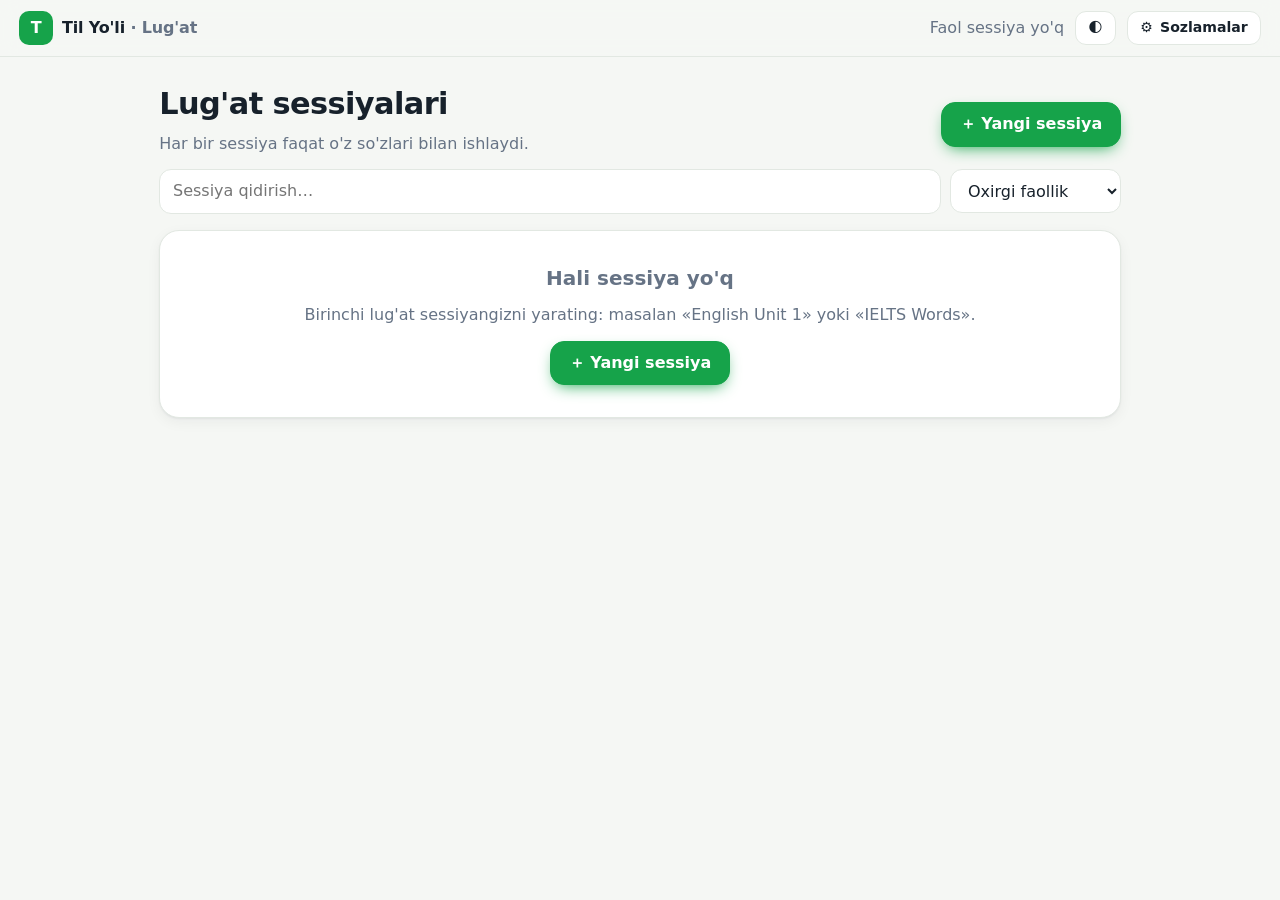
==== vocab/index.html @ 92794981 "Lug'at sessiyalari ilovasi (vocab/): sessiyalar, qat'iy izolyatsiya, mashqlar, takrorlash, migratsiy" ====
<!doctype html>
<html lang="uz">
<head>
<meta charset="utf-8">
<meta name="viewport" content="width=device-width, initial-scale=1, viewport-fit=cover">
<title>Lug'at Sessiyalari — Til Yo'li</title>
<meta name="description" content="Inglizcha so'zlarni sessiyalar bo'yicha yodlang: har bir sessiya faqat o'z so'zlari bilan ishlaydi.">
<link rel="icon" href="data:image/svg+xml,%3Csvg xmlns='http://www.w3.org/2000/svg' viewBox='0 0 64 64'%3E%3Crect width='64' height='64' rx='18' fill='%2316a34a'/%3E%3Cpath d='M18 22h28M32 22v24' stroke='white' stroke-width='8' stroke-linecap='round'/%3E%3C/svg%3E">
<link rel="stylesheet" href="app.css">
<script>try{var t=JSON.parse(localStorage.getItem('vocab:v1')||'{}').settings;t=t&&t.theme;var d=t==='dark'||(t!=='light'&&matchMedia('(prefers-color-scheme: dark)').matches);document.documentElement.dataset.theme=d?'dark':'light';}catch(e){}</script>
</head>
<body>
<a class="skip" href="#main">Asosiy mazmunga o'tish</a>
<div id="app"></div>
<div id="modal" hidden></div>
<div id="toasts" aria-live="polite"></div>
<noscript><p style="padding:2rem">Bu sayt ishlashi uchun JavaScript kerak.</p></noscript>
<script src="legacy-words.js"></script>
<script src="store.js"></script>
<script src="engine.js"></script>
<script src="ui.js"></script>
</body>
</html>
---- vocab/app.css ----
:root{--bg:#f5f7f4;--card:#fff;--ink:#17212b;--mute:#667385;--line:#e2e8e2;--g:#16a34a;--gd:#15803d;--gl:#dcfce7;--b:#2563eb;--bl:#dbeafe;--y:#f59e0b;--yl:#fef3c7;--r:#dc2626;--rl:#fee2e2;--sc:#16a34a;--r-lg:20px;--sh:0 1px 2px rgba(16,24,40,.05),0 4px 14px rgba(16,24,40,.05);--font:Inter,"Segoe UI",system-ui,-apple-system,Arial,sans-serif}
:root[data-theme=dark]{--bg:#0d1511;--card:#16211b;--ink:#e9f1eb;--mute:#93a69a;--line:#263629;--gl:#12351f;--bl:#14284a;--yl:#3a2d08;--rl:#3d1717;--sh:0 1px 2px rgba(0,0,0,.4)}
*{box-sizing:border-box}body{margin:0;background:var(--bg);color:var(--ink);font:500 16px/1.55 var(--font)}
h1{font-size:1.9rem;margin:0 0 .3rem;letter-spacing:-.02em}h2{font-size:1.25rem;margin:0 0 .6rem}h3{font-size:1.05rem;margin:0 0 .4rem}p{margin:0 0 .8rem}a{color:var(--b)}
button,input,select,textarea{font:inherit;color:inherit}:focus-visible{outline:3px solid var(--b);outline-offset:2px}[hidden]{display:none!important}
.skip{position:absolute;left:-999px}.skip:focus{left:8px;top:8px;background:#000;color:#fff;padding:.5rem 1rem;z-index:99}
.mute{color:var(--mute)}.sr{position:absolute;width:1px;height:1px;overflow:hidden;clip:rect(0 0 0 0)}.center{text-align:center}
.top{position:sticky;top:0;z-index:20;display:flex;align-items:center;gap:.7rem;padding:.7rem 1.2rem;background:color-mix(in srgb,var(--bg) 88%,transparent);backdrop-filter:blur(8px);border-bottom:1px solid var(--line)}
.brand{display:flex;align-items:center;gap:.55rem;font-weight:800;color:var(--ink);text-decoration:none;letter-spacing:-.01em}.logo{width:34px;height:34px;border-radius:10px;background:var(--g);display:grid;place-items:center;color:#fff;font-weight:900}
.top .sp{flex:1}.page{max-width:1000px;margin:0 auto;padding:1.4rem 1.2rem 5rem}
.btn{display:inline-flex;align-items:center;justify-content:center;gap:.45rem;min-height:44px;padding:.55rem 1.1rem;border-radius:14px;border:1px solid var(--line);background:var(--card);font-weight:700;cursor:pointer;text-decoration:none;color:var(--ink);transition:transform .08s,box-shadow .15s,border-color .15s}
.btn:hover{border-color:var(--sc)}.btn:active{transform:translateY(1px)}.btn.p{background:var(--sc);border-color:var(--sc);color:#fff;box-shadow:0 6px 16px -6px var(--sc)}.btn.d{background:var(--r);border-color:var(--r);color:#fff}.btn.s{min-height:34px;padding:.25rem .75rem;font-size:.88rem;border-radius:11px}.btn[disabled]{opacity:.5;cursor:not-allowed}.btn.block{width:100%}
.card{background:var(--card);border:1px solid var(--line);border-radius:var(--r-lg);padding:1.1rem 1.2rem;box-shadow:var(--sh);margin-bottom:1rem}
.grid{display:grid;gap:1rem}.cards{grid-template-columns:repeat(auto-fill,minmax(270px,1fr))}.g4{grid-template-columns:repeat(auto-fit,minmax(130px,1fr))}.row{display:flex;gap:.6rem;flex-wrap:wrap;align-items:center}.row.sb{justify-content:space-between}
input,select,textarea{border:1px solid var(--line);background:var(--card);border-radius:12px;padding:.55rem .8rem;min-height:44px;max-width:100%}textarea{width:100%;min-height:150px;font-family:ui-monospace,Menlo,Consolas,monospace;font-size:.92rem}input:focus,textarea:focus,select:focus{border-color:var(--sc);outline:0}
label{display:block;font-weight:700;margin:.7rem 0 .25rem}.chip{display:inline-flex;align-items:center;gap:.35rem;padding:.15rem .65rem;border-radius:99px;font-size:.8rem;font-weight:700;background:var(--bl);color:var(--b)}.chip.g{background:var(--gl);color:var(--gd)}.chip.y{background:var(--yl);color:#a16207}.chip.r{background:var(--rl);color:var(--r)}
:root[data-theme=dark] .chip.g{color:#86efac}:root[data-theme=dark] .chip.y{color:#fcd34d}:root[data-theme=dark] .chip.r{color:#fca5a5}:root[data-theme=dark] .chip{color:#93c5fd}
.dot{width:10px;height:10px;border-radius:50%;background:var(--sc);display:inline-block}
.bar{height:10px;border-radius:99px;background:var(--line);overflow:hidden}.bar>i{display:block;height:100%;border-radius:99px;background:var(--sc);transition:width .35s}
.scard{position:relative;display:block;text-decoration:none;color:inherit;overflow:hidden;padding-top:1.4rem}.scard::before{content:"";position:absolute;left:0;right:0;top:0;height:6px;background:var(--sc)}.scard:hover{border-color:var(--sc)}
.scard.active{outline:3px solid var(--sc);outline-offset:-1px}.scard h3{margin:0 0 .35rem;font-size:1.15rem;overflow-wrap:anywhere}
.stat{text-align:center;padding:.9rem .5rem}.stat b{display:block;font-size:1.55rem;line-height:1.2}.stat span{color:var(--mute);font-size:.82rem}
.shead{border-top:6px solid var(--sc)}.banner{display:flex;gap:.6rem;align-items:center;padding:.5rem 1.2rem;background:var(--sc);color:#fff;font-weight:700;font-size:.9rem}.banner a{color:#fff}
table{width:100%;border-collapse:collapse}th,td{text-align:left;padding:.55rem .5rem;border-bottom:1px solid var(--line);vertical-align:top}th{color:var(--mute);font-size:.76rem;text-transform:uppercase;letter-spacing:.05em}.tw{overflow-x:auto}
.empty{text-align:center;padding:2rem 1rem;color:var(--mute)}.err{color:var(--r);font-weight:700;min-height:1.4em}
#modal{position:fixed;inset:0;z-index:60;background:rgba(8,18,12,.55);display:grid;place-items:center;padding:1rem}.box{background:var(--card);border-radius:22px;padding:1.3rem;width:100%;max-width:560px;max-height:90vh;overflow:auto;border:1px solid var(--line);animation:up .18s ease-out}
@keyframes up{from{transform:translateY(14px);opacity:0}}
#toasts{position:fixed;left:0;right:0;bottom:1rem;z-index:80;display:flex;flex-direction:column;align-items:center;gap:.5rem;pointer-events:none}.toast{background:var(--ink);color:var(--bg);padding:.6rem 1.1rem;border-radius:12px;font-weight:700;box-shadow:0 8px 24px rgba(0,0,0,.25)}
/* Mashq ekrani */
#run{position:fixed;inset:0;z-index:40;background:var(--card);display:flex;flex-direction:column}
.r-top{display:flex;align-items:center;gap:.8rem;padding:.7rem 1rem;max-width:860px;width:100%;margin:0 auto}.r-top .bar{flex:1}.x{border:0;background:none;font-size:1.5rem;cursor:pointer;width:44px;height:44px;border-radius:12px;color:var(--mute)}.x:hover{background:var(--bg)}
.sess-chip{display:flex;align-items:center;gap:.5rem;max-width:860px;width:100%;margin:0 auto;padding:0 1rem .4rem;font-weight:700;font-size:.9rem;color:var(--mute)}
.r-body{flex:1;overflow:auto;padding:1rem;max-width:700px;width:100%;margin:0 auto}
.q-hint{font-size:1.2rem;font-weight:700;color:var(--mute);margin-bottom:.8rem}.q-word{font-size:2.4rem;font-weight:800;letter-spacing:-.02em;overflow-wrap:anywhere;margin:.2rem 0 1rem;display:flex;gap:.7rem;align-items:center;flex-wrap:wrap}
.spk{border:1px solid var(--line);background:var(--bl);border-radius:14px;width:48px;height:48px;font-size:1.3rem;cursor:pointer}
.opts{display:grid;gap:.7rem}@media(min-width:600px){.opts{grid-template-columns:1fr 1fr}}
.opt{display:flex;gap:.8rem;align-items:center;text-align:left;background:var(--card);border:2px solid var(--line);border-bottom-width:4px;border-radius:16px;padding:.9rem 1rem;font-weight:700;font-size:1.05rem;cursor:pointer;min-height:56px}.opt kbd{border:1px solid var(--line);border-radius:8px;padding:0 .45rem;font-size:.78rem;color:var(--mute)}
.opt:hover{border-color:var(--sc)}.opt.sel{border-color:var(--b);background:var(--bl)}.opt.good{border-color:var(--g);background:var(--gl)}.opt.bad{border-color:var(--r);background:var(--rl)}.opt.gone{visibility:hidden}
.inp{width:100%;font-size:1.25rem;font-weight:700;padding:.9rem 1rem;border-radius:16px}.pattern{font:700 1.6rem ui-monospace,Menlo,monospace;letter-spacing:.15em;margin:.2rem 0 1rem}
.tray{min-height:60px;border-bottom:3px solid var(--line);display:flex;flex-wrap:wrap;gap:.5rem;padding:.4rem 0;margin-bottom:1rem}.tile{border:2px solid var(--line);border-bottom-width:4px;background:var(--card);border-radius:12px;padding:.5rem .85rem;font-size:1.2rem;font-weight:800;cursor:pointer;min-width:46px;min-height:48px}.tile[disabled]{opacity:.25}
.mcols{display:grid;grid-template-columns:1fr 1fr;gap:.7rem}.mcols .opt{justify-content:center;text-align:center;padding:.7rem .5rem}.fcard{border:2px dashed var(--line);border-radius:20px;padding:1.2rem;margin-bottom:1rem}
.fb{border-top:1px solid var(--line);padding:1rem}.fb-in{max-width:700px;margin:0 auto;display:flex;gap:1rem;align-items:center;justify-content:space-between;flex-wrap:wrap}.fb.good{background:var(--gl)}.fb.bad{background:var(--rl)}.fb .msg{flex:1;min-width:200px}.msg small{display:block;color:var(--mute)}
.pop{animation:pop .3s ease-out}@keyframes pop{0%{transform:scale(.8);opacity:0}70%{transform:scale(1.04)}100%{transform:scale(1);opacity:1}}.shake{animation:shake .3s}@keyframes shake{25%{transform:translateX(-6px)}75%{transform:translateX(6px)}}
.ring{width:110px;height:110px}.pill{display:inline-block;background:var(--bg);border:1px solid var(--line);border-radius:12px;padding:.1rem .6rem;margin:.15rem;font-weight:700;font-size:.9rem}.pill.bad{border-color:var(--r)}
.status-new{color:var(--mute)}.status-learning{color:var(--y)}.status-mastered{color:var(--g)}
@media(max-width:700px){.page{padding:1rem .9rem 5rem}h1{font-size:1.55rem}.q-word{font-size:2rem}.top{padding:.55rem .8rem}.hide-sm{display:none}}
@media(prefers-reduced-motion:reduce){*{animation:none!important;transition:none!important}}
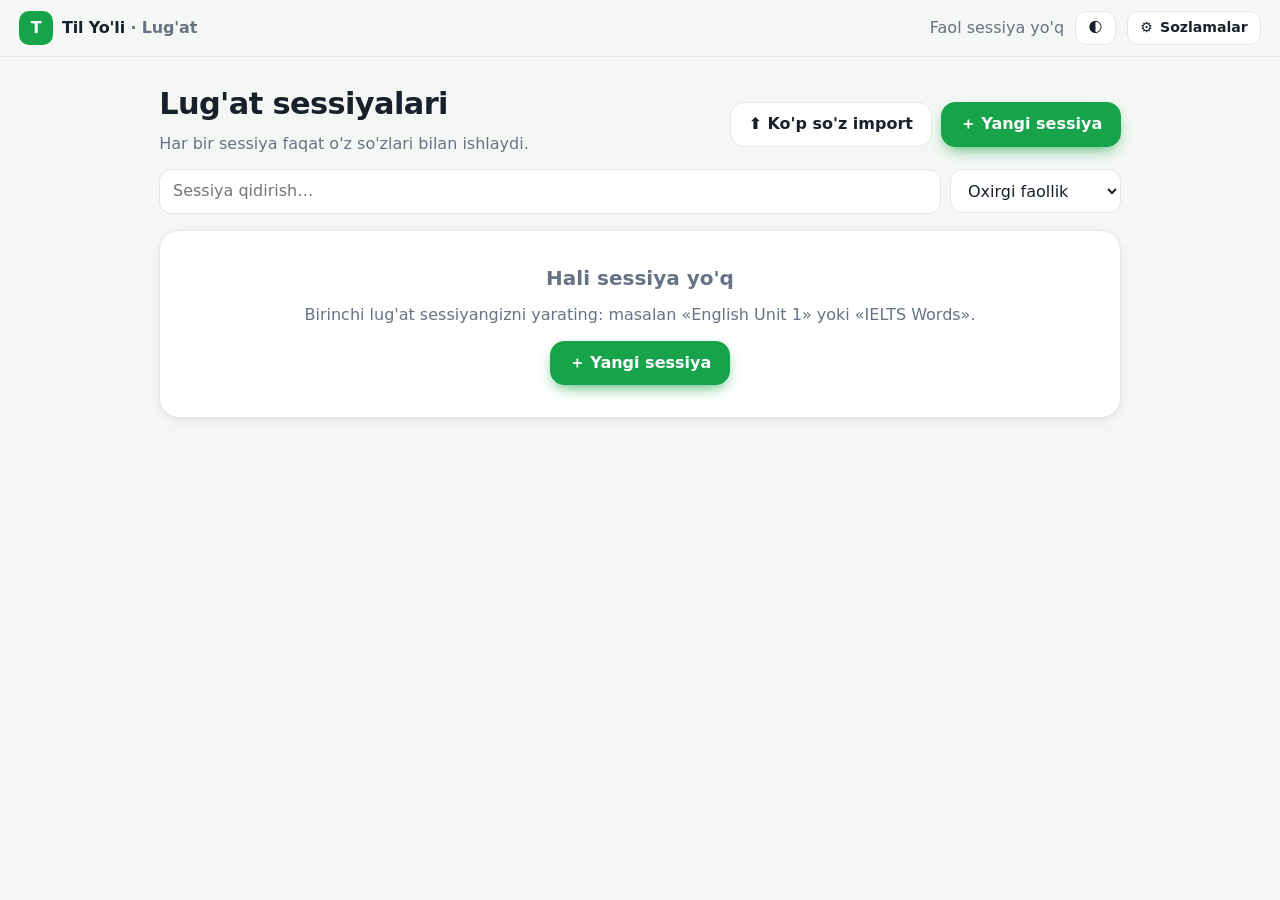
==== commit 8e639766: "Lug'at: ko'p so'z import (aqlli parser, oldindan ko'rish) va rasmdan o'qish (Tesseract.js OCR) - imp" ====
--- a/vocab/index.html
+++ b/vocab/index.html
@@ -18,6 +18,8 @@
 <script src="legacy-words.js"></script>
 <script src="store.js"></script>
 <script src="engine.js"></script>
+<script src="importer.js"></script>
+<script src="ocr.js"></script>
 <script src="ui.js"></script>
 </body>
 </html>
